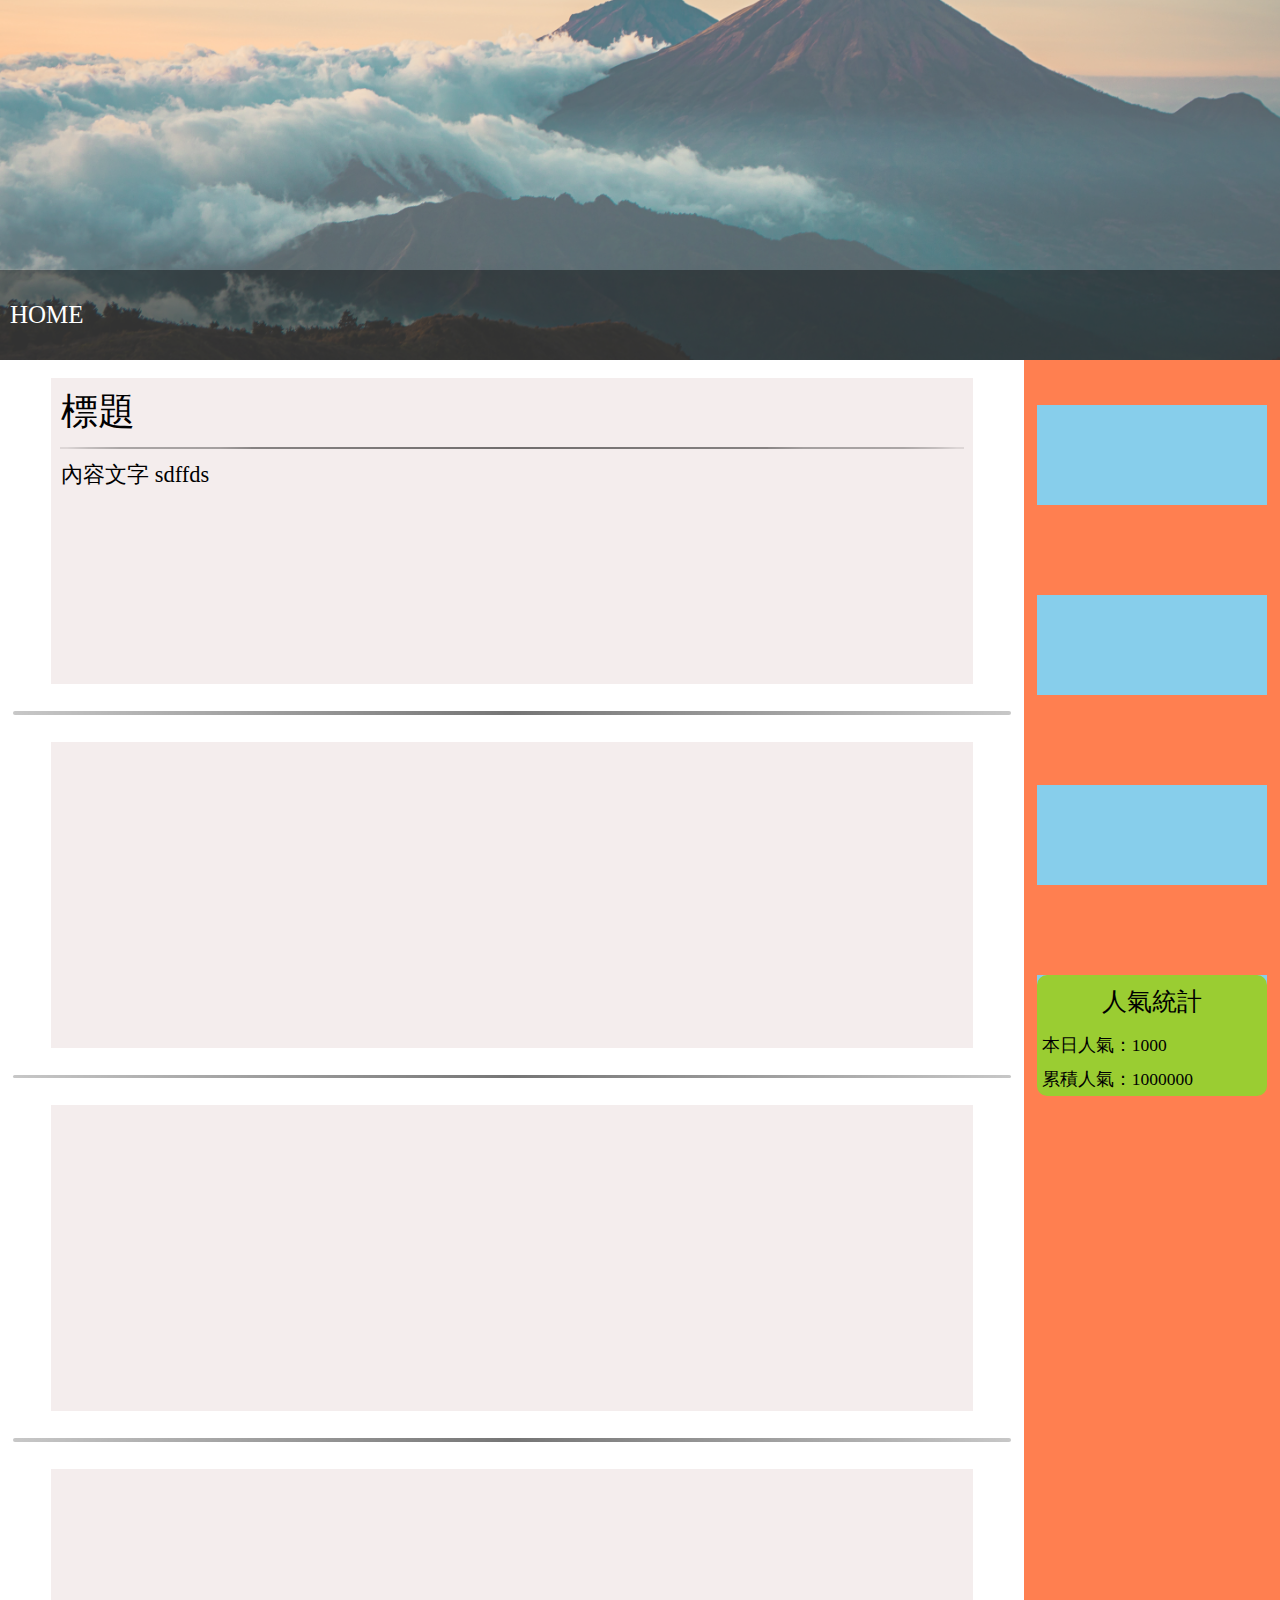
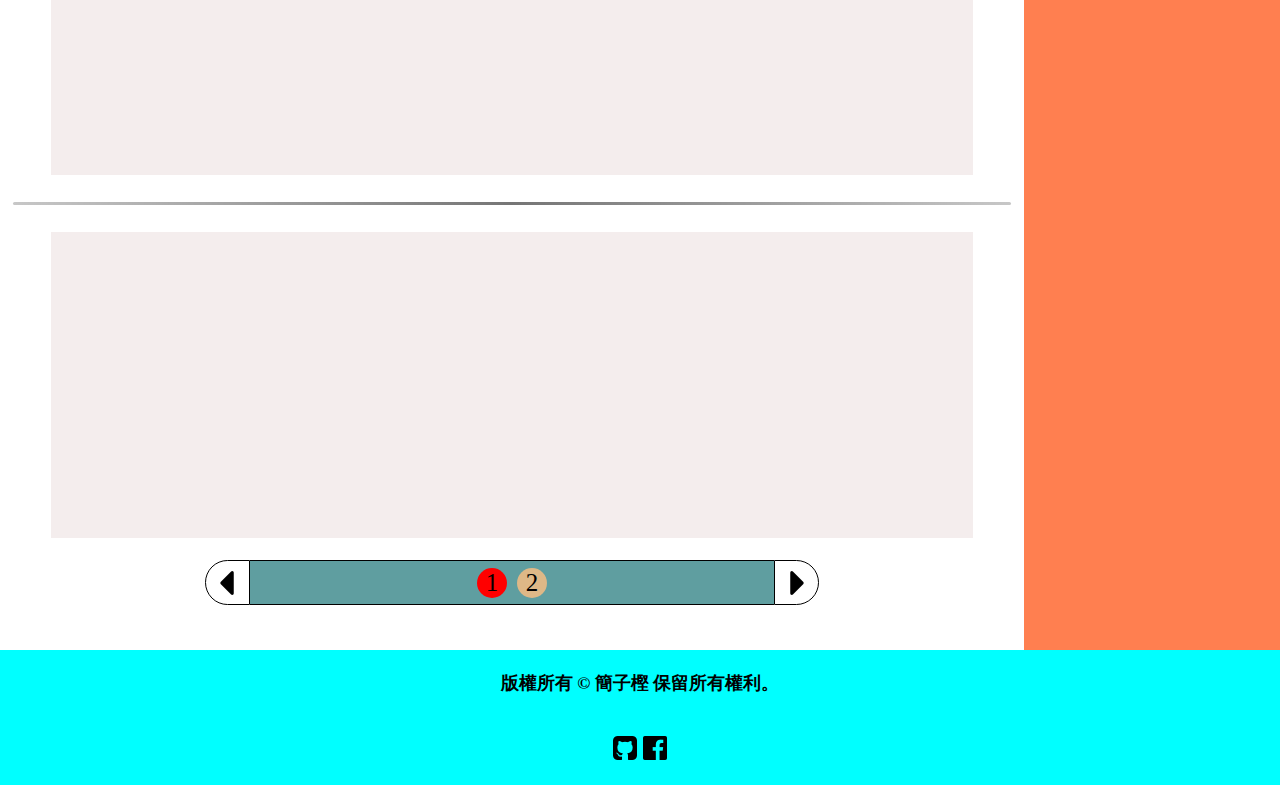
==== index.html @ 5b532fc5 "Test" ====
<!DOCTYPE html>
<html>
    <head>
        <title>個人技術部落格</title>
        <link rel="icon" href="image/Personal_Blogs_ico.ico" type="image/x-icon">
        <meta name="viewport" content="width=device-width, initial-scale=1.0">
        <link rel="stylesheet" type="text/css" href="css/main.css">
        <!-- Global site tag (gtag.js) - Google Analytics -->
        <script async src="https://www.googletagmanager.com/gtag/js?id=UA-174663250-1"></script>
        <script>
            window.dataLayer = window.dataLayer || [];
            function gtag(){dataLayer.push(arguments);}
            gtag('js', new Date());
            gtag('config', 'UA-174663250-1');
        </script>
    </head>
    <body>
        <div class="container">
            <div class="header">

            </div>
            <nav>
                <a href="#">HOME</a>
                <img src="image/back.png">
            </nav>
            <div class="content">
                <iframe src="article/page_1.html">
                    
                </iframe>
                <div class="content_page">
                    <div class="left"><img src="image/left.png"></div>
                    <div class="page">
                        <span id="1">1</span>
                        <span id="2">2</span>
                    </div>
                    <div class="right"><img src="image/right.png"></div>
                </div>
            </div>
            <div class="menu">
                <div class="menu_box connouncement">

                </div>
                <div class="menu_box classification">

                </div>
                <div class="menu_box years_Sort">

                </div>
                <div class="menu_box statistics">
                    <span>人氣統計</span>
                    <div class="flow">
                        <p>本日人氣：1000</p>
                        <p>累積人氣：1000000</p>
                    </div>
                </div>
            </div>
            <div class="footer">
                <p>版權所有 © 簡子樫 保留所有權利。</p>
                <ul>
                    <li><a href=""><img src="image/github-sign.png"></a></li>
                    <li><a href=""><img src="image/facebook.png"></a></li>
                </ul>
            </div>
        </div>
    </body>
    <script src="https://cdnjs.cloudflare.com/ajax/libs/jquery/3.5.1/jquery.min.js"></script>
    <script src="js/main.js"></script>
</html>
---- css/main.css ----
* {
  padding: 0;
  margin: 0;
  box-sizing: border-box;
}

html {
  font-size: 25px;
}
html li {
  list-style: none;
}
html a {
  text-decoration: none;
}

::-webkit-scrollbar {
  width: 1vw;
}

::-webkit-scrollbar-track {
  -webkit-border-radius: 10px;
  border-radius: 10px;
}

::-webkit-scrollbar-thumb {
  -webkit-border-radius: 4px;
  border-radius: 10px;
  background: #dbdbdb;
}

.container {
  display: grid;
  grid-template-columns: repeat(10, 1fr);
  grid-template-rows: 30vh 10vh auto 15vh;
}
.container .header {
  background: url("../image/header.jpg");
  background-position: bottom;
  background-size: cover;
  opacity: 0.7;
  z-index: -1;
  grid-column: 1/11;
  grid-row: 1/3;
}
.container nav {
  position: relative;
  background: #0000006b;
  grid-column: 1/11;
  grid-row: 2/3;
}
.container nav a {
  color: white;
  line-height: 10vh;
  transition: 0.5s;
  margin: 10px;
}
.container nav a:hover {
  color: red;
}
.container nav img {
  display: none;
  position: absolute;
  top: 50%;
  height: 60%;
  transform: translateY(-50%);
  right: 1%;
  cursor: pointer;
}
.container .shrink_nav {
  position: fixed;
  width: 99vw;
  height: 10vh;
}
.container .content {
  grid-column: 1/9;
  grid-row: 3/4;
  display: flex;
  flex-direction: column;
}
.container .content iframe {
  border: none;
  height: 200vh;
}
.container .content .content_page {
  margin: 0 auto 5vh;
  width: 60%;
  height: 45px;
  display: flex;
}
.container .content .content_page .left {
  position: relative;
  height: 100%;
  width: 20%;
  max-width: 45px;
  background: white;
  border-radius: 50% 0 0 50%;
  border: 1px solid black;
  cursor: pointer;
}
.container .content .content_page .page {
  flex: 1;
  background: cadetblue;
  border-top: 1px solid black;
  border-bottom: 1px solid black;
  display: flex;
  justify-content: center;
  align-items: center;
}
.container .content .content_page .page span {
  text-align: center;
  background: burlywood;
  cursor: pointer;
  margin: 5px;
  display: inline-block;
  width: 30px;
  height: 30px;
  border-radius: 50%;
  line-height: 30px;
}
.container .content .content_page .right {
  position: relative;
  height: 100%;
  width: 20%;
  max-width: 45px;
  background: white;
  border-radius: 0 50% 50% 0;
  border: 1px solid black;
  cursor: pointer;
}
.container .content .content_page img {
  position: absolute;
  top: 50%;
  left: 50%;
  transform: translate(-50%, -50%);
}
.container .menu {
  background: coral;
  grid-row: 3/4;
  grid-column: 9/11;
  display: flex;
  flex-direction: column;
}
.container .menu .menu_box {
  height: 100px;
  width: 90%;
  background: skyblue;
  margin: 5vh 5%;
}
.container .menu .statistics span {
  display: block;
  width: 100%;
  text-align: center;
  background: yellowgreen;
  padding: 10px;
  border-radius: 10px 10px 0 0;
}
.container .menu .statistics .flow {
  border-radius: 0 0 10px 10px;
  background: yellowgreen;
}
.container .menu .statistics .flow p {
  text-align: left;
  font-size: 0.7rem;
  padding: 5px;
}
.container .footer {
  background: cyan;
  grid-column: 1/11;
  grid-row: 4/5;
  text-align: center;
  line-height: 7.5vh;
}
.container .footer p {
  font-size: 0.7rem;
  font-weight: bold;
}
.container .footer li {
  display: inline-block;
}

@media (min-width: 320px) and (max-width: 375px) {
  html {
    font-size: 20px;
  }

  .container {
    grid-template-columns: 1fr;
    grid-template-rows: 30vh 10vh auto auto 15vh;
  }
  .container nav img {
    height: 70%;
    right: 2%;
  }
  .container .shrink_nav {
    width: 100vw;
  }
  .container .menu {
    grid-row: 4/5;
    grid-column: 1/11;
  }
  .container .footer {
    grid-row: 5/6;
  }
  .container .content .content_page {
    width: 90%;
  }
}
@media (min-width: 376px) and (max-width: 414px) {
  .container {
    grid-template-columns: 1fr;
    grid-template-rows: 30vh 10vh auto auto 15vh;
  }
  .container nav img {
    height: 70%;
    right: 2%;
  }
  .container .shrink_nav {
    width: 100vw;
  }
  .container .menu {
    grid-row: 4/5;
    grid-column: 1/11;
  }
  .container .footer {
    grid-row: 5/6;
  }
  .container .content .content_page {
    width: 90%;
  }
}
@media (min-width: 415px) and (max-width: 768px) {
  .container {
    grid-template-columns: 1fr;
    grid-template-rows: 30vh 10vh auto auto 15vh;
  }
  .container nav img {
    height: 70%;
    right: 2%;
  }
  .container .shrink_nav {
    width: 100vw;
  }
  .container .menu {
    grid-row: 4/5;
    grid-column: 1/11;
  }
  .container .footer {
    grid-row: 5/6;
  }
  .container .content .content_page {
    width: 90%;
  }
}

/*# sourceMappingURL=main.css.map */
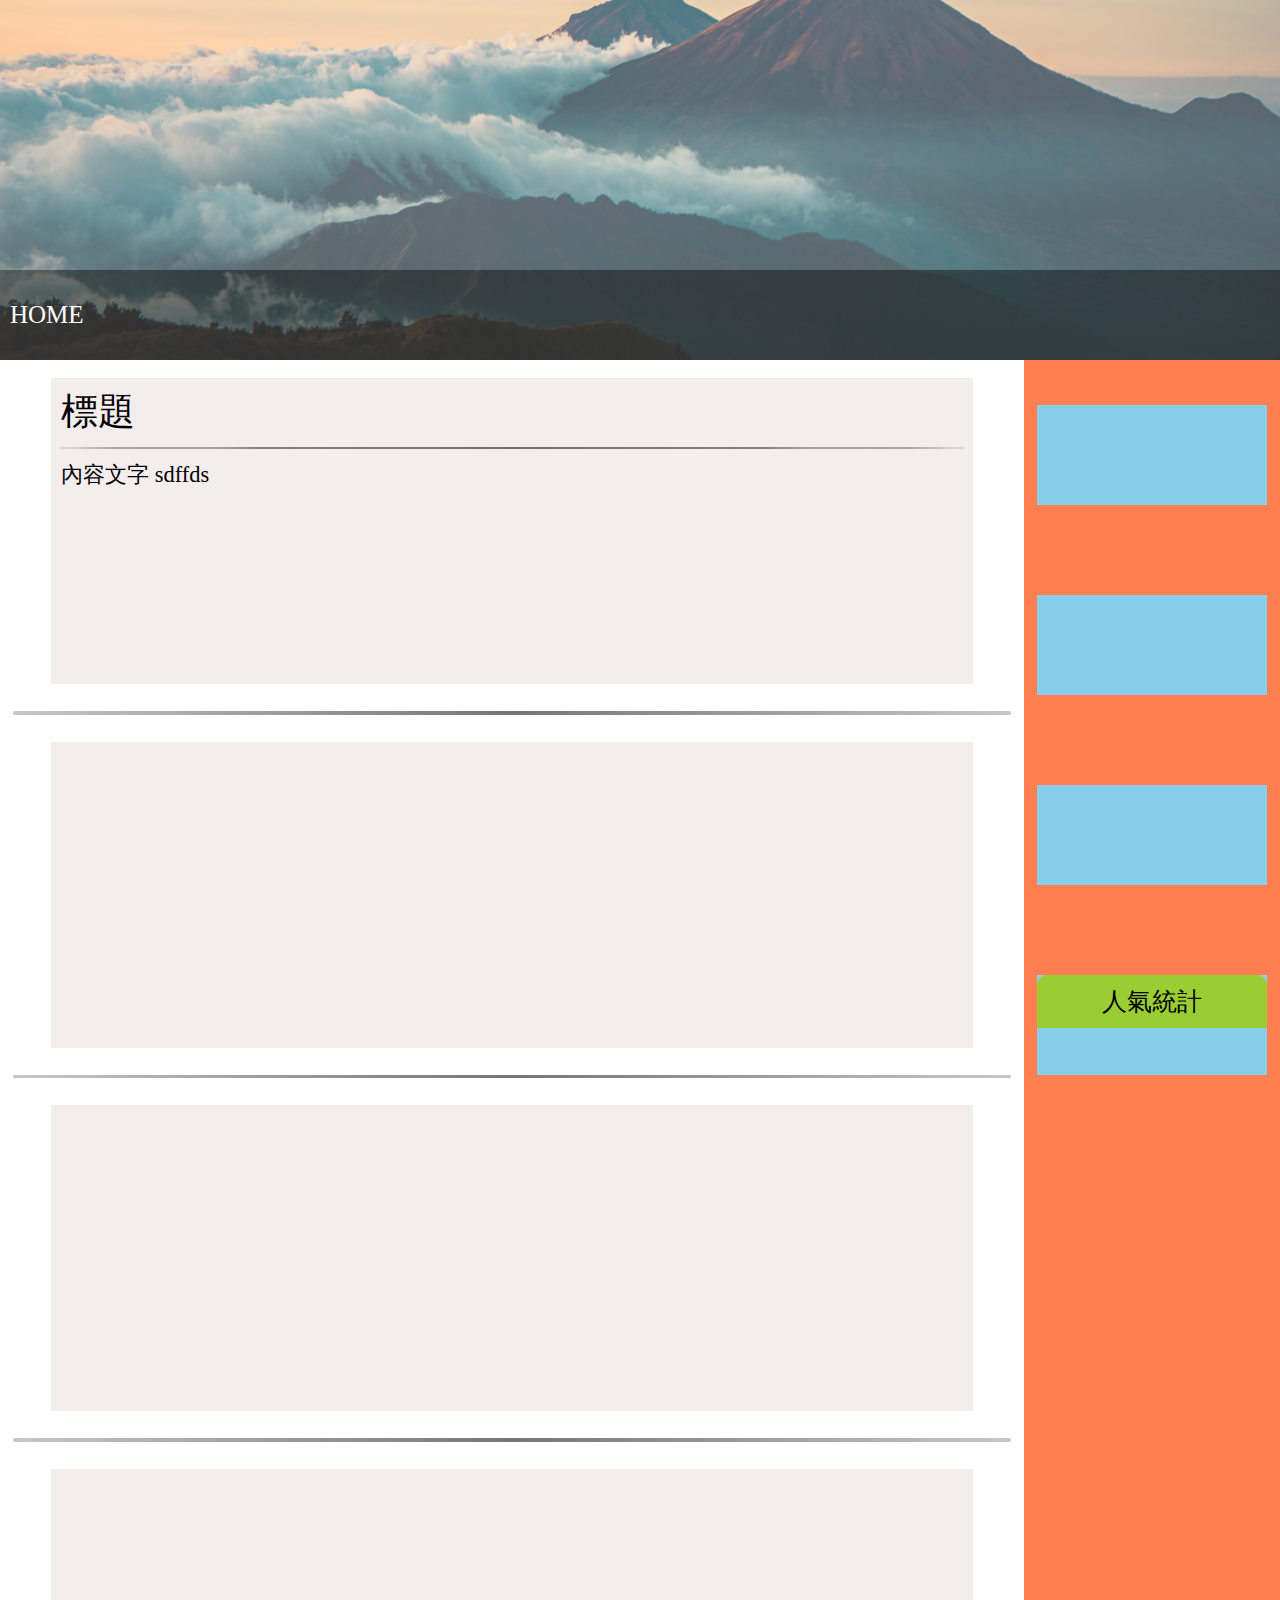
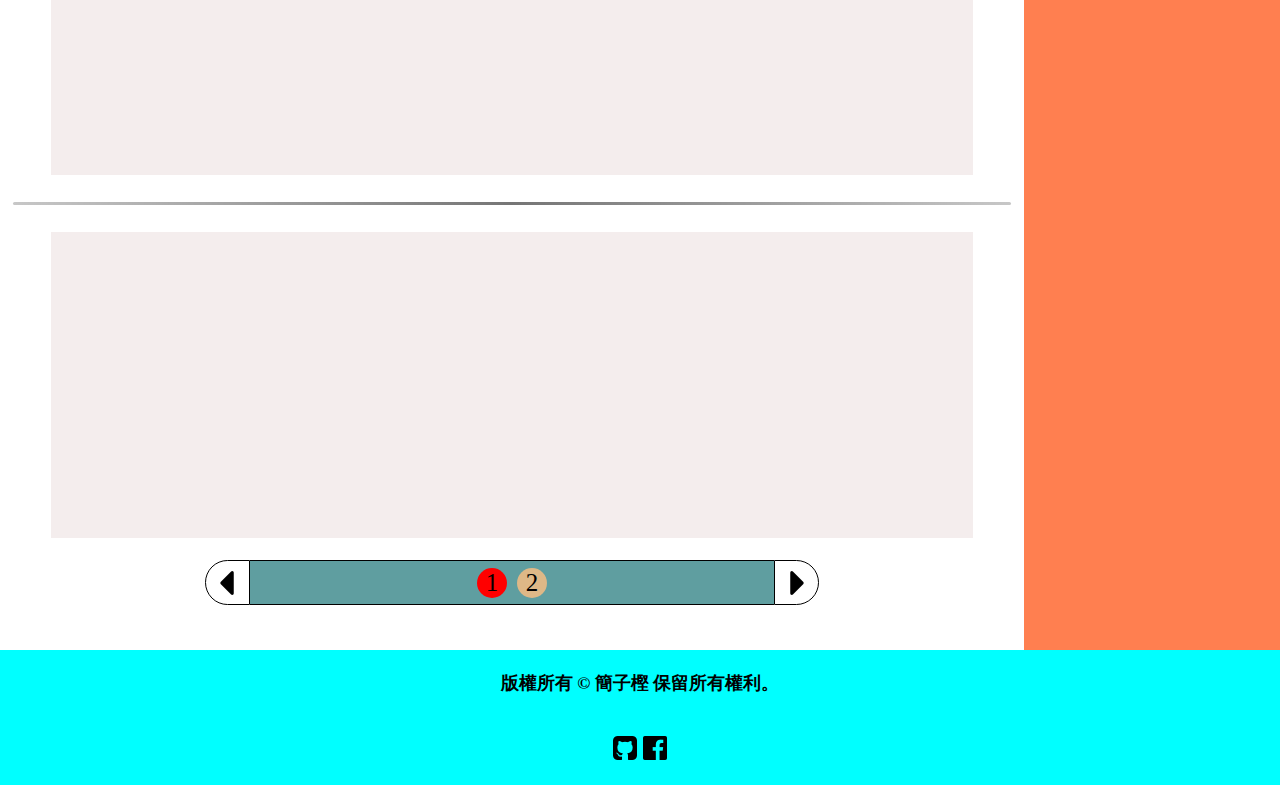
==== commit cd6e35e9: "Test GA" ====
--- a/index.html
+++ b/index.html
@@ -48,9 +48,7 @@
                 </div>
                 <div class="menu_box statistics">
                     <span>人氣統計</span>
-                    <div class="flow">
-                        <p>本日人氣：1000</p>
-                        <p>累積人氣：1000000</p>
+                    <div class="flow" id="flow">
                     </div>
                 </div>
             </div>
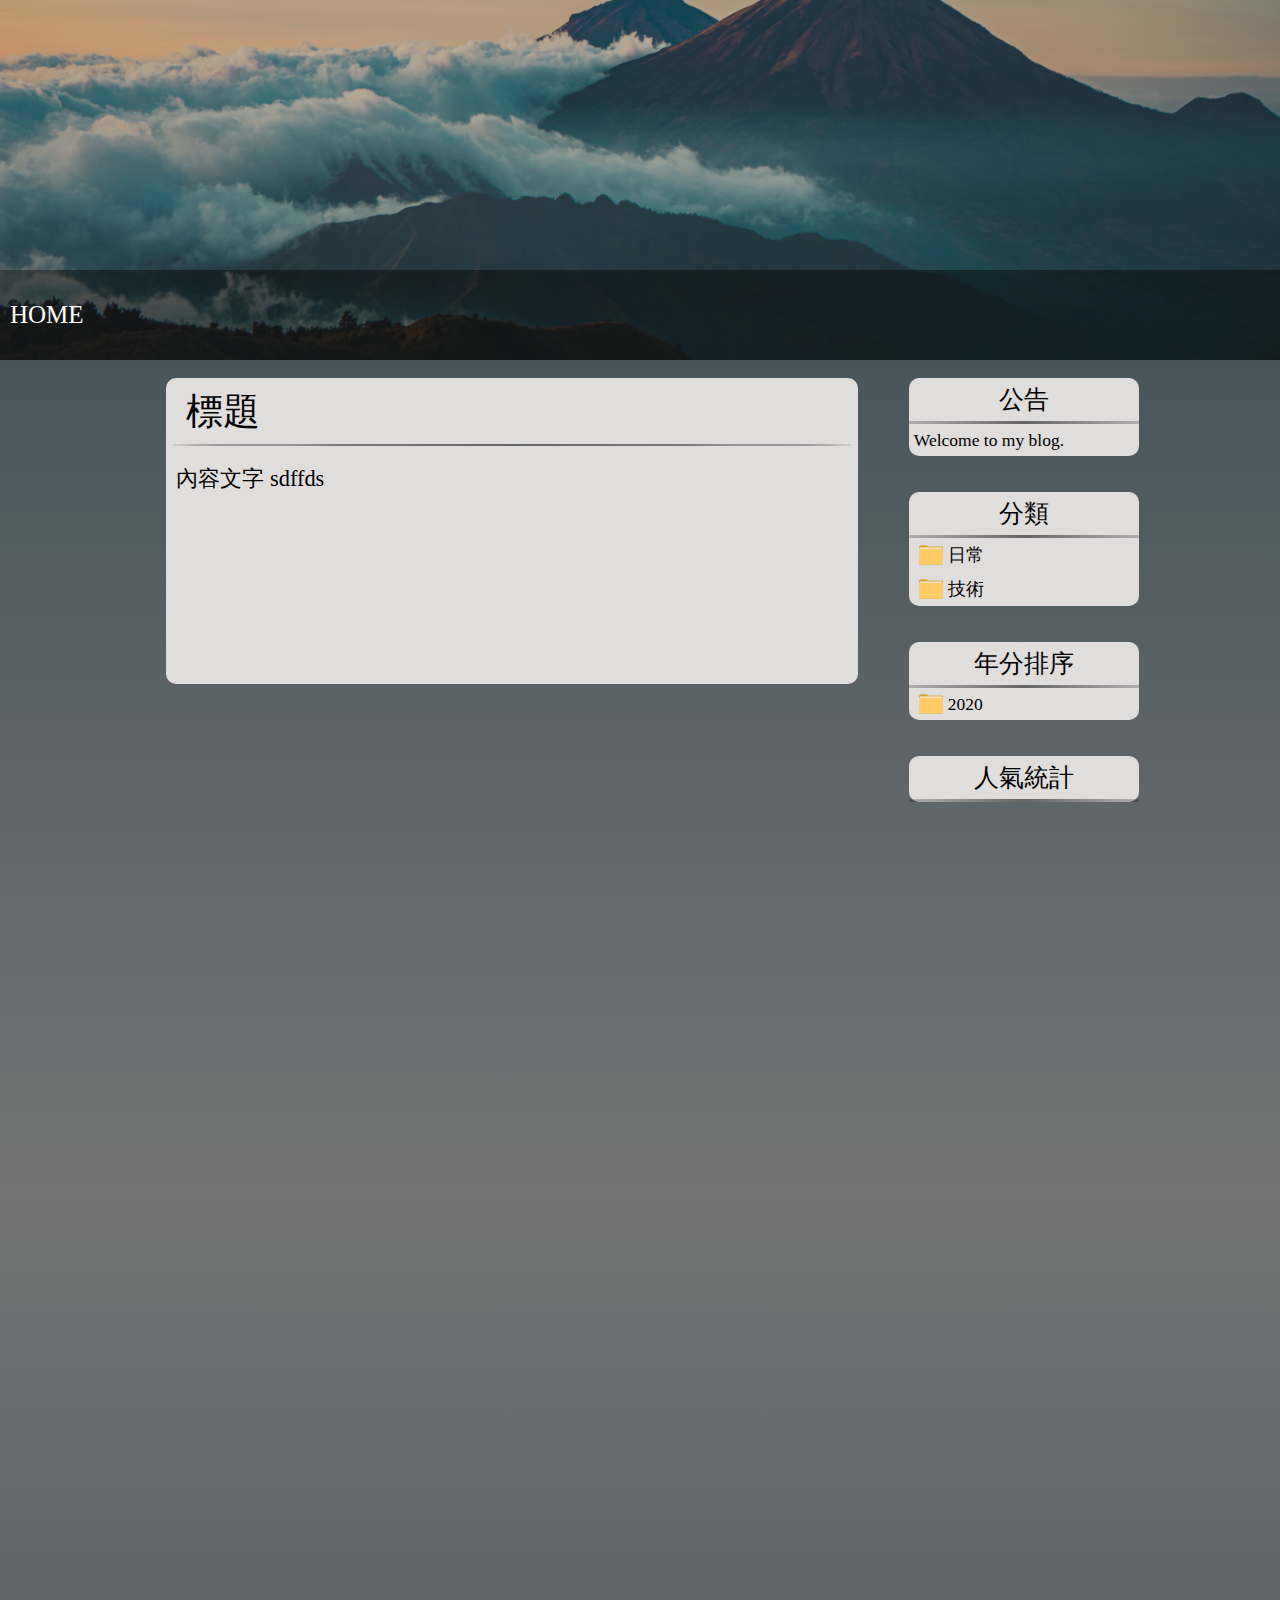
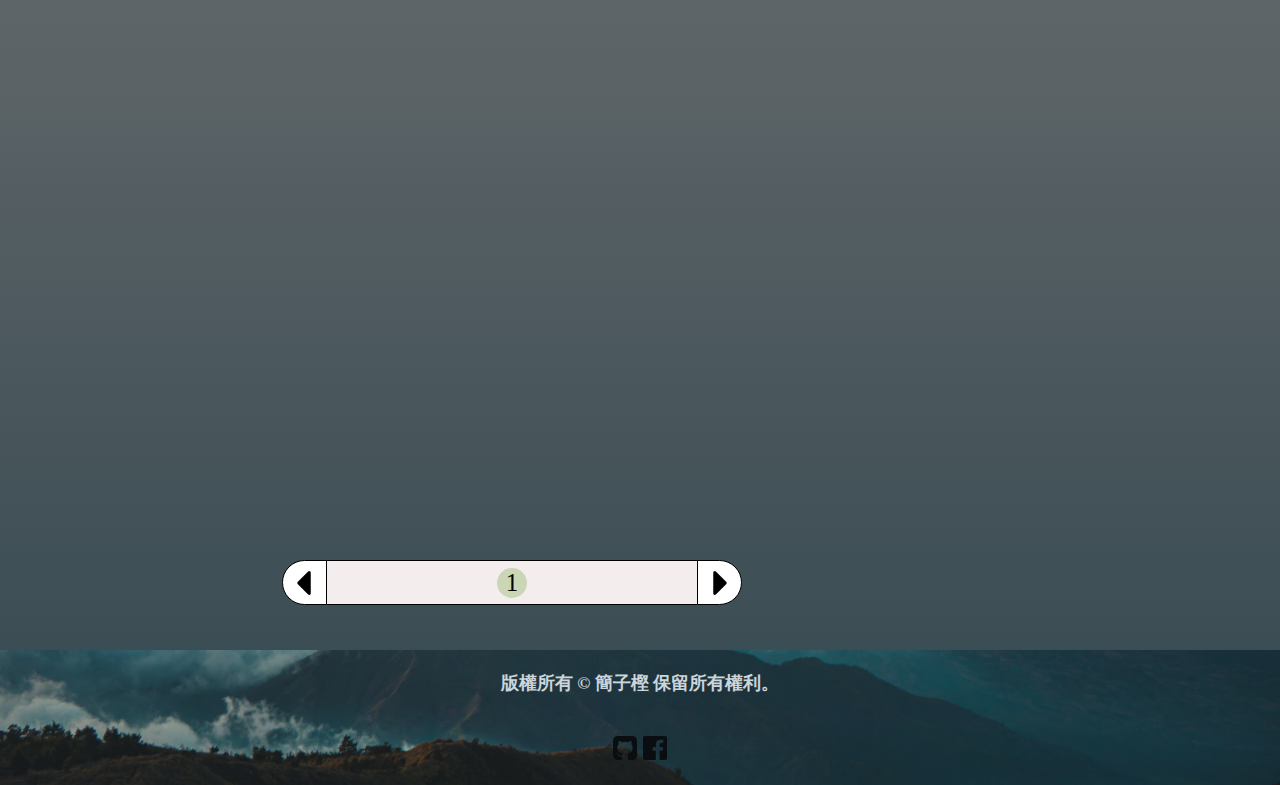
==== commit f757e6da: "Updata" ====
--- a/index.html
+++ b/index.html
@@ -29,25 +29,46 @@
                 </iframe>
                 <div class="content_page">
                     <div class="left"><img src="image/left.png"></div>
-                    <div class="page">
-                        <span id="1">1</span>
-                        <span id="2">2</span>
+                    <div class="page" id="page">
                     </div>
                     <div class="right"><img src="image/right.png"></div>
                 </div>
             </div>
             <div class="menu">
-                <div class="menu_box connouncement">
-
+                <div class="menu_box announcement">
+                    <span>公告</span>
+                    <hr>
+                    <p>Welcome to my blog.</p>
                 </div>
                 <div class="menu_box classification">
-
+                    <span>分類</span>
+                    <hr>
+                    <ul>
+                        <img id="daily" src="image/folder.png"><p>日常</p>
+                        <ul>
+                            <li><a href="">Test</a></li>
+                        </ul>
+                    </ul>
+                    <ul>
+                        <img id="technology" src="image/folder.png"><p>技術</p>
+                        <ul>
+                            <li><a href="">Test</a></li>
+                        </ul>
+                    </ul>
                 </div>
                 <div class="menu_box years_Sort">
-
+                    <span>年分排序</span>
+                    <hr>
+                    <ul>
+                        <img id="2020year" src="image/folder.png"><p>2020</p>
+                        <ul>
+                            <li><a href="">Test</a></li>
+                        </ul>
+                    </ul>
                 </div>
                 <div class="menu_box statistics">
                     <span>人氣統計</span>
+                    <hr>
                     <div class="flow" id="flow">
                     </div>
                 </div>
--- a/css/main.css
+++ b/css/main.css
@@ -12,6 +12,10 @@
 }
 html a {
   text-decoration: none;
+}
+
+body {
+  background: linear-gradient(#344850, #0000008a, #344850);
 }
 
 ::-webkit-scrollbar {
@@ -73,7 +77,7 @@
   height: 10vh;
 }
 .container .content {
-  grid-column: 1/9;
+  grid-column: 2/8;
   grid-row: 3/4;
   display: flex;
   flex-direction: column;
@@ -100,7 +104,7 @@
 }
 .container .content .content_page .page {
   flex: 1;
-  background: cadetblue;
+  background: #f4eded;
   border-top: 1px solid black;
   border-bottom: 1px solid black;
   display: flex;
@@ -109,7 +113,7 @@
 }
 .container .content .content_page .page span {
   text-align: center;
-  background: burlywood;
+  background: #deb8878a;
   cursor: pointer;
   margin: 5px;
   display: inline-block;
@@ -135,37 +139,71 @@
   transform: translate(-50%, -50%);
 }
 .container .menu {
-  background: coral;
   grid-row: 3/4;
-  grid-column: 9/11;
+  grid-column: 8/10;
   display: flex;
   flex-direction: column;
 }
 .container .menu .menu_box {
-  height: 100px;
   width: 90%;
-  background: skyblue;
-  margin: 5vh 5%;
-}
-.container .menu .statistics span {
+  margin: 2vh 5%;
+}
+.container .menu hr {
+  height: 3px;
+  background: linear-gradient(90deg, #00000038, #0000008a, #00000038);
+  border: none;
+}
+.container .menu span {
   display: block;
   width: 100%;
   text-align: center;
-  background: yellowgreen;
-  padding: 10px;
-  border-radius: 10px 10px 0 0;
-}
-.container .menu .statistics .flow {
-  border-radius: 0 0 10px 10px;
-  background: yellowgreen;
-}
-.container .menu .statistics .flow p {
+  padding: 5px;
+}
+.container .menu p {
+  display: inline-block;
   text-align: left;
   font-size: 0.7rem;
   padding: 5px;
 }
+.container .menu ul {
+  padding: 0 10px;
+}
+.container .menu ul li {
+  display: none;
+  font-size: 0.7rem;
+  margin: 0 0 0 20px;
+}
+.container .menu ul li a:visited {
+  color: #5c5151;
+}
+.container .menu ul li a:link {
+  color: #5c5151;
+}
+.container .menu img {
+  vertical-align: middle;
+  cursor: pointer;
+}
+.container .menu .announcement {
+  background: #e0dddd;
+  border-radius: 10px;
+}
+.container .menu .classification {
+  background: #e0dddd;
+  border-radius: 10px;
+}
+.container .menu .years_Sort {
+  background: #e0dddd;
+  border-radius: 10px;
+}
+.container .menu .statistics {
+  border-radius: 10px;
+  background: #e0dddd;
+}
 .container .footer {
-  background: cyan;
+  background: url("../image/header.jpg");
+  background-position: bottom;
+  background-size: cover;
+  opacity: 0.8;
   grid-column: 1/11;
   grid-row: 4/5;
   text-align: center;
@@ -174,6 +212,7 @@
 .container .footer p {
   font-size: 0.7rem;
   font-weight: bold;
+  color: aliceblue;
 }
 .container .footer li {
   display: inline-block;
@@ -201,6 +240,9 @@
   }
   .container .footer {
     grid-row: 5/6;
+  }
+  .container .content {
+    grid-column: 1/11;
   }
   .container .content .content_page {
     width: 90%;
@@ -225,6 +267,9 @@
   .container .footer {
     grid-row: 5/6;
   }
+  .container .content {
+    grid-column: 1/11;
+  }
   .container .content .content_page {
     width: 90%;
   }
@@ -248,6 +293,9 @@
   .container .footer {
     grid-row: 5/6;
   }
+  .container .content {
+    grid-column: 1/11;
+  }
   .container .content .content_page {
     width: 90%;
   }
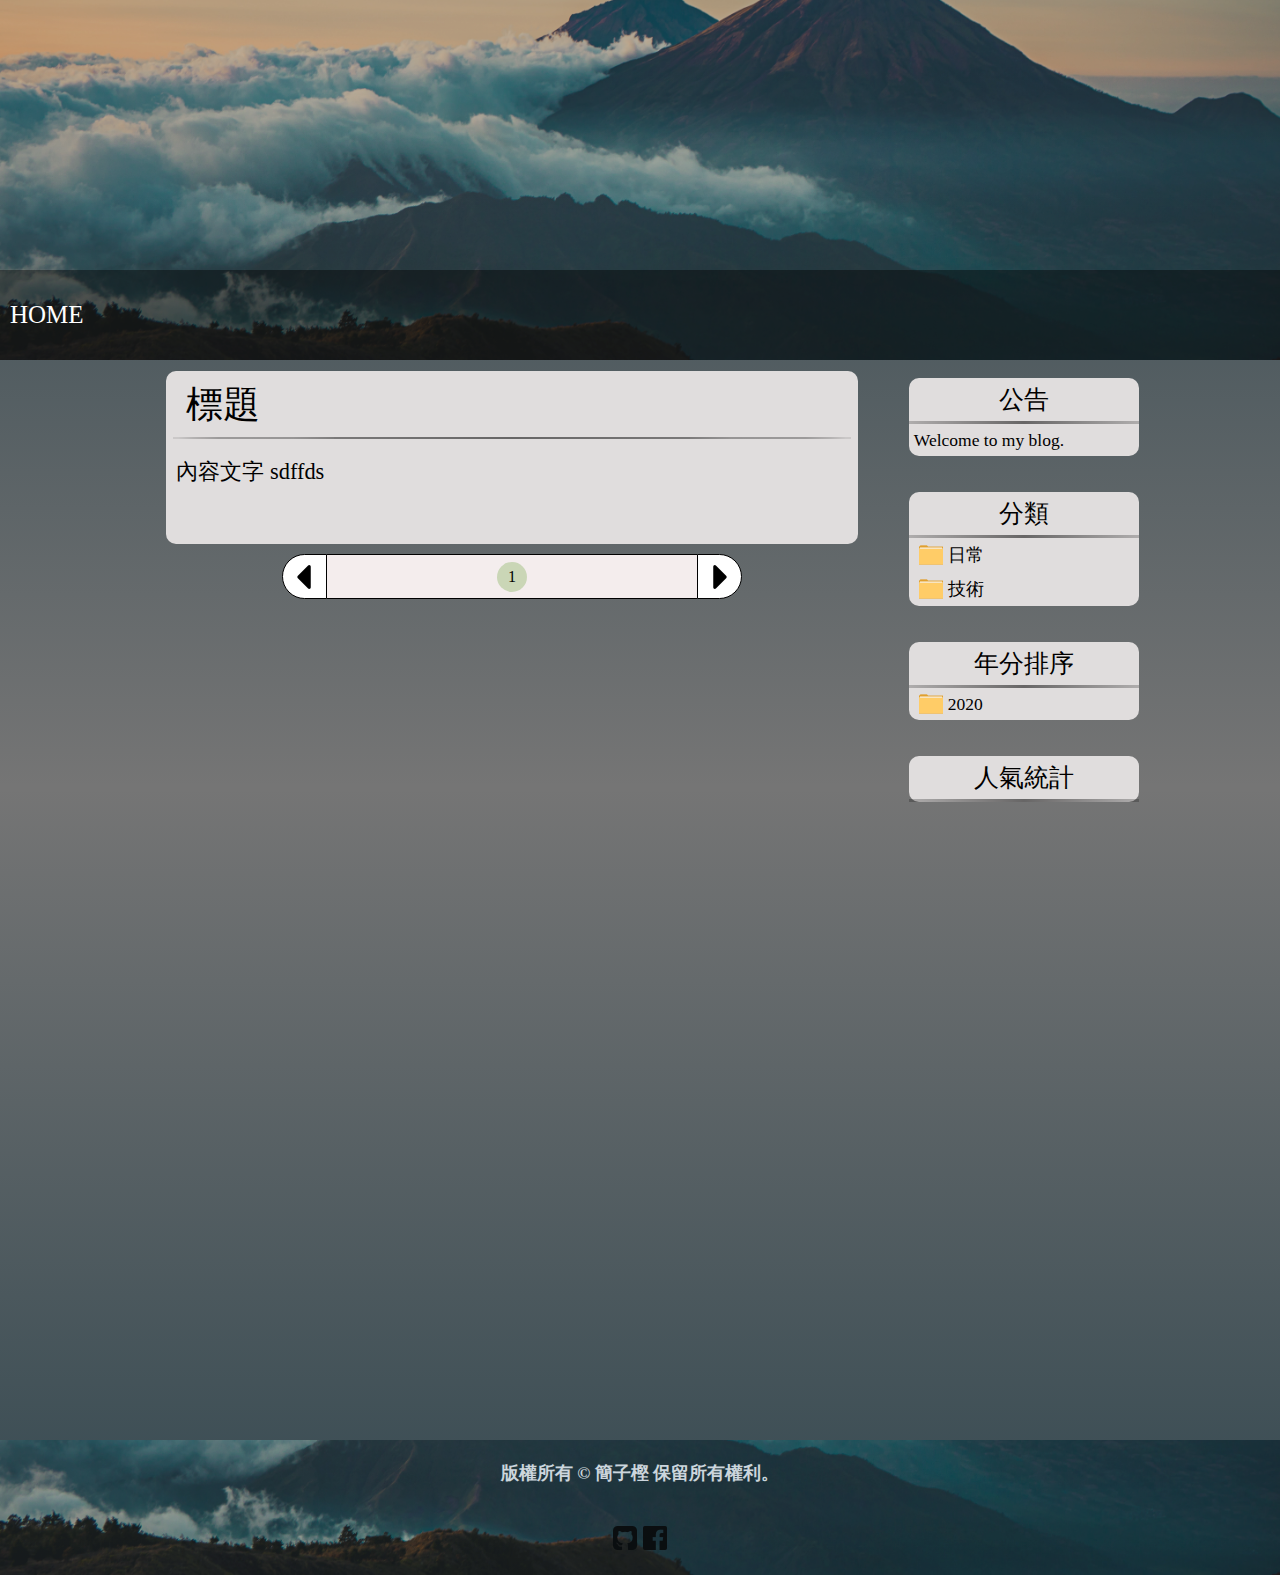
==== commit 8927b865: "version1" ====
--- a/index.html
+++ b/index.html
@@ -20,19 +20,13 @@
 
             </div>
             <nav>
-                <a href="#">HOME</a>
+                <a href="https://jerrybull.github.io/Personal_Blogs/">HOME</a>
                 <img src="image/back.png">
             </nav>
             <div class="content">
                 <iframe src="article/page_1.html">
                     
                 </iframe>
-                <div class="content_page">
-                    <div class="left"><img src="image/left.png"></div>
-                    <div class="page" id="page">
-                    </div>
-                    <div class="right"><img src="image/right.png"></div>
-                </div>
             </div>
             <div class="menu">
                 <div class="menu_box announcement">
--- a/css/main.css
+++ b/css/main.css
@@ -72,6 +72,7 @@
   cursor: pointer;
 }
 .container .shrink_nav {
+  z-index: 10;
   position: fixed;
   width: 99vw;
   height: 10vh;
@@ -84,59 +85,7 @@
 }
 .container .content iframe {
   border: none;
-  height: 200vh;
-}
-.container .content .content_page {
-  margin: 0 auto 5vh;
-  width: 60%;
-  height: 45px;
-  display: flex;
-}
-.container .content .content_page .left {
-  position: relative;
-  height: 100%;
-  width: 20%;
-  max-width: 45px;
-  background: white;
-  border-radius: 50% 0 0 50%;
-  border: 1px solid black;
-  cursor: pointer;
-}
-.container .content .content_page .page {
-  flex: 1;
-  background: #f4eded;
-  border-top: 1px solid black;
-  border-bottom: 1px solid black;
-  display: flex;
-  justify-content: center;
-  align-items: center;
-}
-.container .content .content_page .page span {
-  text-align: center;
-  background: #deb8878a;
-  cursor: pointer;
-  margin: 5px;
-  display: inline-block;
-  width: 30px;
-  height: 30px;
-  border-radius: 50%;
-  line-height: 30px;
-}
-.container .content .content_page .right {
-  position: relative;
-  height: 100%;
-  width: 20%;
-  max-width: 45px;
-  background: white;
-  border-radius: 0 50% 50% 0;
-  border: 1px solid black;
-  cursor: pointer;
-}
-.container .content .content_page img {
-  position: absolute;
-  top: 50%;
-  left: 50%;
-  transform: translate(-50%, -50%);
+  height: 120vh;
 }
 .container .menu {
   grid-row: 3/4;
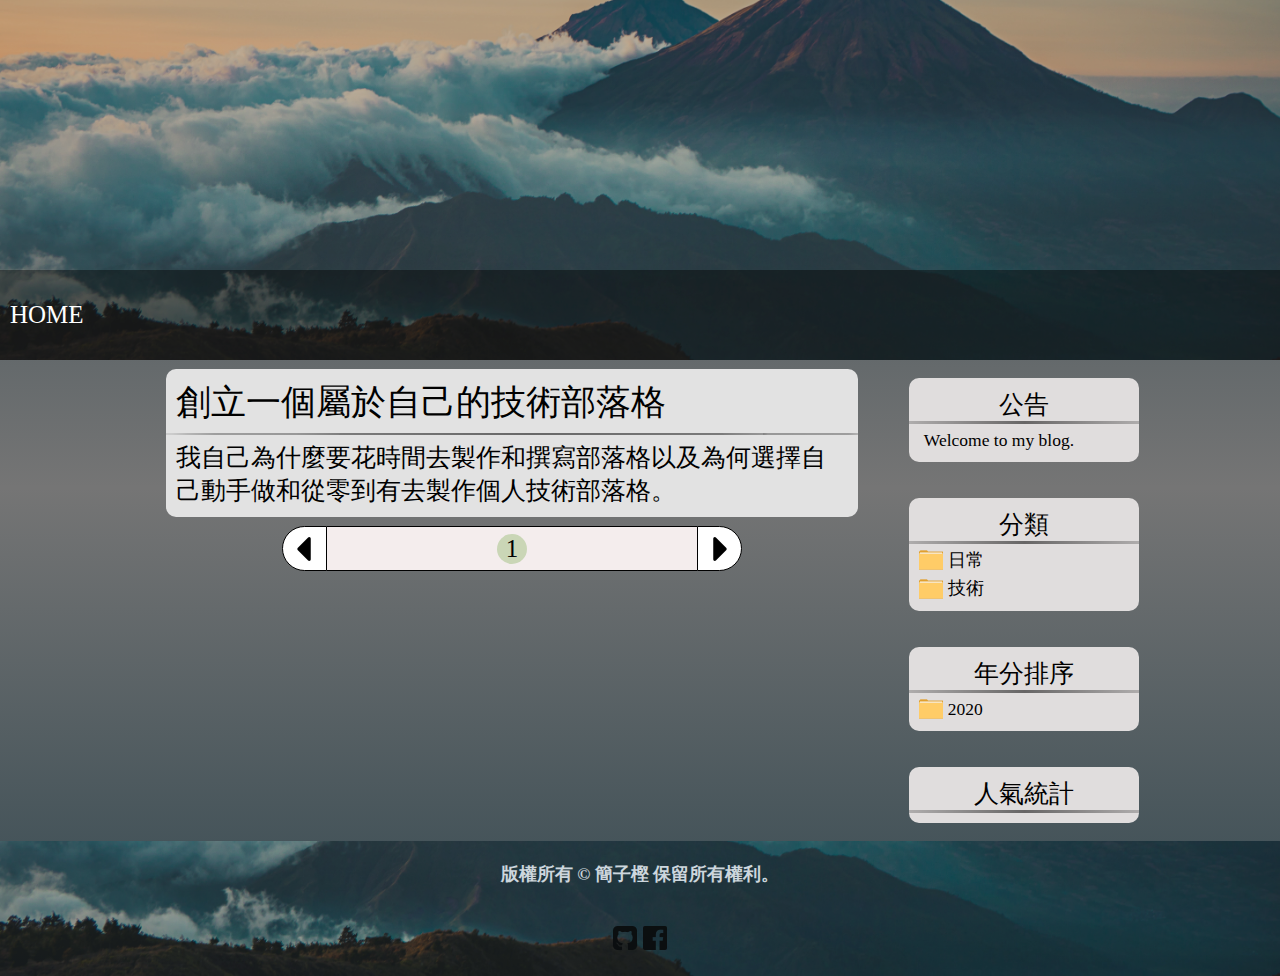
==== commit d1a33027: "version1.1.0" ====
--- a/index.html
+++ b/index.html
@@ -23,59 +23,12 @@
                 <a href="https://jerrybull.github.io/Personal_Blogs/">HOME</a>
                 <img src="image/back.png">
             </nav>
-            <div class="content">
-                <iframe src="article/page_1.html">
-                    
-                </iframe>
-            </div>
-            <div class="menu">
-                <div class="menu_box announcement">
-                    <span>公告</span>
-                    <hr>
-                    <p>Welcome to my blog.</p>
-                </div>
-                <div class="menu_box classification">
-                    <span>分類</span>
-                    <hr>
-                    <ul>
-                        <img id="daily" src="image/folder.png"><p>日常</p>
-                        <ul>
-                            <li><a href="">Test</a></li>
-                        </ul>
-                    </ul>
-                    <ul>
-                        <img id="technology" src="image/folder.png"><p>技術</p>
-                        <ul>
-                            <li><a href="">Test</a></li>
-                        </ul>
-                    </ul>
-                </div>
-                <div class="menu_box years_Sort">
-                    <span>年分排序</span>
-                    <hr>
-                    <ul>
-                        <img id="2020year" src="image/folder.png"><p>2020</p>
-                        <ul>
-                            <li><a href="">Test</a></li>
-                        </ul>
-                    </ul>
-                </div>
-                <div class="menu_box statistics">
-                    <span>人氣統計</span>
-                    <hr>
-                    <div class="flow" id="flow">
-                    </div>
-                </div>
-            </div>
-            <div class="footer">
-                <p>版權所有 © 簡子樫 保留所有權利。</p>
-                <ul>
-                    <li><a href=""><img src="image/github-sign.png"></a></li>
-                    <li><a href=""><img src="image/facebook.png"></a></li>
-                </ul>
-            </div>
+            <div class="content" id="content"></div>
+            <div class="menu" id="menu"></div>
+            <div class="footer" id="footer"></div>
         </div>
     </body>
     <script src="https://cdnjs.cloudflare.com/ajax/libs/jquery/3.5.1/jquery.min.js"></script>
     <script src="js/main.js"></script>
+    
 </html>--- a/css/main.css
+++ b/css/main.css
@@ -83,9 +83,93 @@
   display: flex;
   flex-direction: column;
 }
-.container .content iframe {
+.container .content .display_hr {
+  margin: 1.5vh 0.7vh;
+  height: 0.2vh;
+  background: linear-gradient(90deg, #00000038, #fff, #00000038);
   border: none;
-  height: 120vh;
+  border-radius: 20px;
+}
+.container .content .content_box {
+  width: 90%;
+  margin: 1vh 5% 1vh 5%;
+  background: #e2e2e2;
+  border-radius: 10px;
+  padding: 10px;
+  overflow: hidden;
+}
+.container .content .content_box a {
+  color: black;
+  text-decoration: none;
+  font-size: 1.4rem;
+  font-family: Microsoft JhengHei;
+}
+.container .content .content_box hr {
+  position: relative;
+  width: 109%;
+  left: -10px;
+  border: none;
+  height: 2px;
+  margin: 1% 0;
+  background: linear-gradient(90deg, #00000061, #0000008a, #00000061);
+  border-radius: 40%;
+}
+.container .content .content_box span {
+  font-family: Microsoft JhengHei;
+  display: block;
+  font-size: 1rem;
+}
+.container .content .content_page {
+  margin: 0 auto;
+  width: 60%;
+  height: 45px;
+  display: flex;
+}
+.container .content .content_page .left {
+  position: relative;
+  height: 100%;
+  width: 20%;
+  max-width: 45px;
+  background: white;
+  border-radius: 50% 0 0 50%;
+  border: 1px solid black;
+  cursor: pointer;
+}
+.container .content .content_page .page {
+  flex: 1;
+  background: #f4eded;
+  border-top: 1px solid black;
+  border-bottom: 1px solid black;
+  display: flex;
+  justify-content: center;
+  align-items: center;
+}
+.container .content .content_page .page span {
+  text-align: center;
+  background: #deb8878a;
+  cursor: pointer;
+  margin: 5px;
+  display: inline-block;
+  width: 30px;
+  height: 30px;
+  border-radius: 50%;
+  line-height: 30px;
+}
+.container .content .content_page .right {
+  position: relative;
+  height: 100%;
+  width: 20%;
+  max-width: 45px;
+  background: white;
+  border-radius: 0 50% 50% 0;
+  border: 1px solid black;
+  cursor: pointer;
+}
+.container .content .content_page img {
+  position: absolute;
+  top: 50%;
+  left: 50%;
+  transform: translate(-50%, -50%);
 }
 .container .menu {
   grid-row: 3/4;
@@ -94,10 +178,15 @@
   flex-direction: column;
 }
 .container .menu .menu_box {
+  overflow: hidden;
   width: 90%;
   margin: 2vh 5%;
+  padding: 10px;
 }
 .container .menu hr {
+  position: relative;
+  width: 110%;
+  left: -10px;
   height: 3px;
   background: linear-gradient(90deg, #00000038, #0000008a, #00000038);
   border: none;
@@ -106,21 +195,17 @@
   display: block;
   width: 100%;
   text-align: center;
-  padding: 5px;
 }
 .container .menu p {
   display: inline-block;
   text-align: left;
   font-size: 0.7rem;
-  padding: 5px;
-}
-.container .menu ul {
-  padding: 0 10px;
+  margin: 0 5px;
 }
 .container .menu ul li {
   display: none;
   font-size: 0.7rem;
-  margin: 0 0 0 20px;
+  margin: 0 0 0 31px;
 }
 .container .menu ul li a:visited {
   color: #5c5151;
@@ -131,6 +216,9 @@
 .container .menu img {
   vertical-align: middle;
   cursor: pointer;
+}
+.container .menu a {
+  text-align: justify;
 }
 .container .menu .announcement {
   background: #e0dddd;
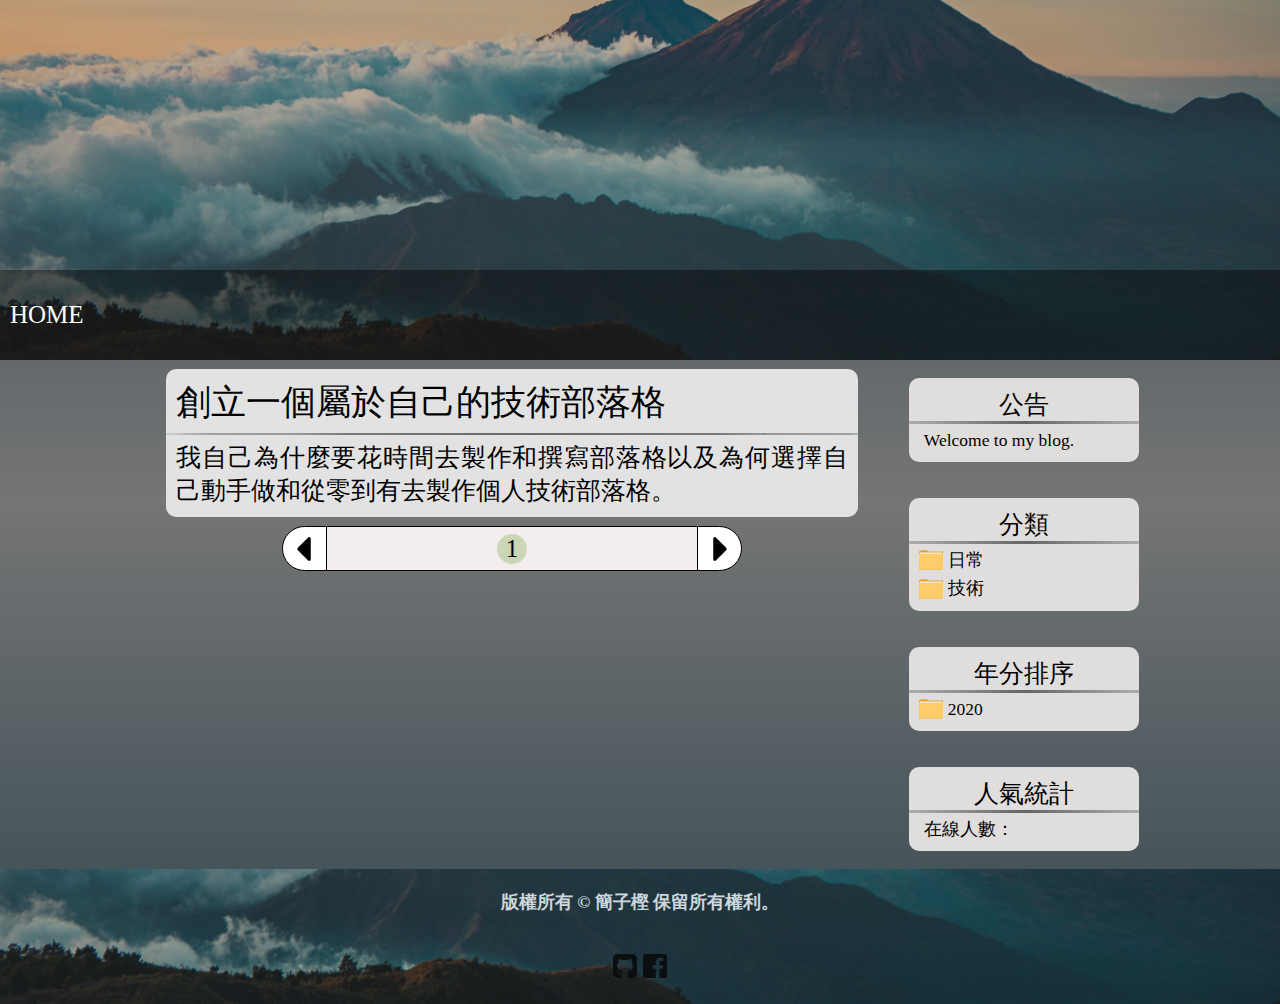
==== commit 705d04e4: "version1.1.1" ====
--- a/index.html
+++ b/index.html
@@ -29,6 +29,10 @@
         </div>
     </body>
     <script src="https://cdnjs.cloudflare.com/ajax/libs/jquery/3.5.1/jquery.min.js"></script>
+    <script>
+        $("#content").load("block/article.html");
+        $("#menu").load("block/menu.html");
+        $("#footer").load("block/footer.html");
+    </script>
     <script src="js/main.js"></script>
-    
 </html>--- a/css/main.css
+++ b/css/main.css
@@ -103,6 +103,7 @@
   text-decoration: none;
   font-size: 1.4rem;
   font-family: Microsoft JhengHei;
+  text-align: justify;
 }
 .container .content .content_box hr {
   position: relative;
@@ -118,6 +119,7 @@
   font-family: Microsoft JhengHei;
   display: block;
   font-size: 1rem;
+  text-align: justify;
 }
 .container .content .content_page {
   margin: 0 auto;
@@ -235,6 +237,9 @@
 .container .menu .statistics {
   border-radius: 10px;
   background: #e0dddd;
+}
+.container .menu .statistics #online {
+  display: inline;
 }
 .container .footer {
   background: url("../image/header.jpg");
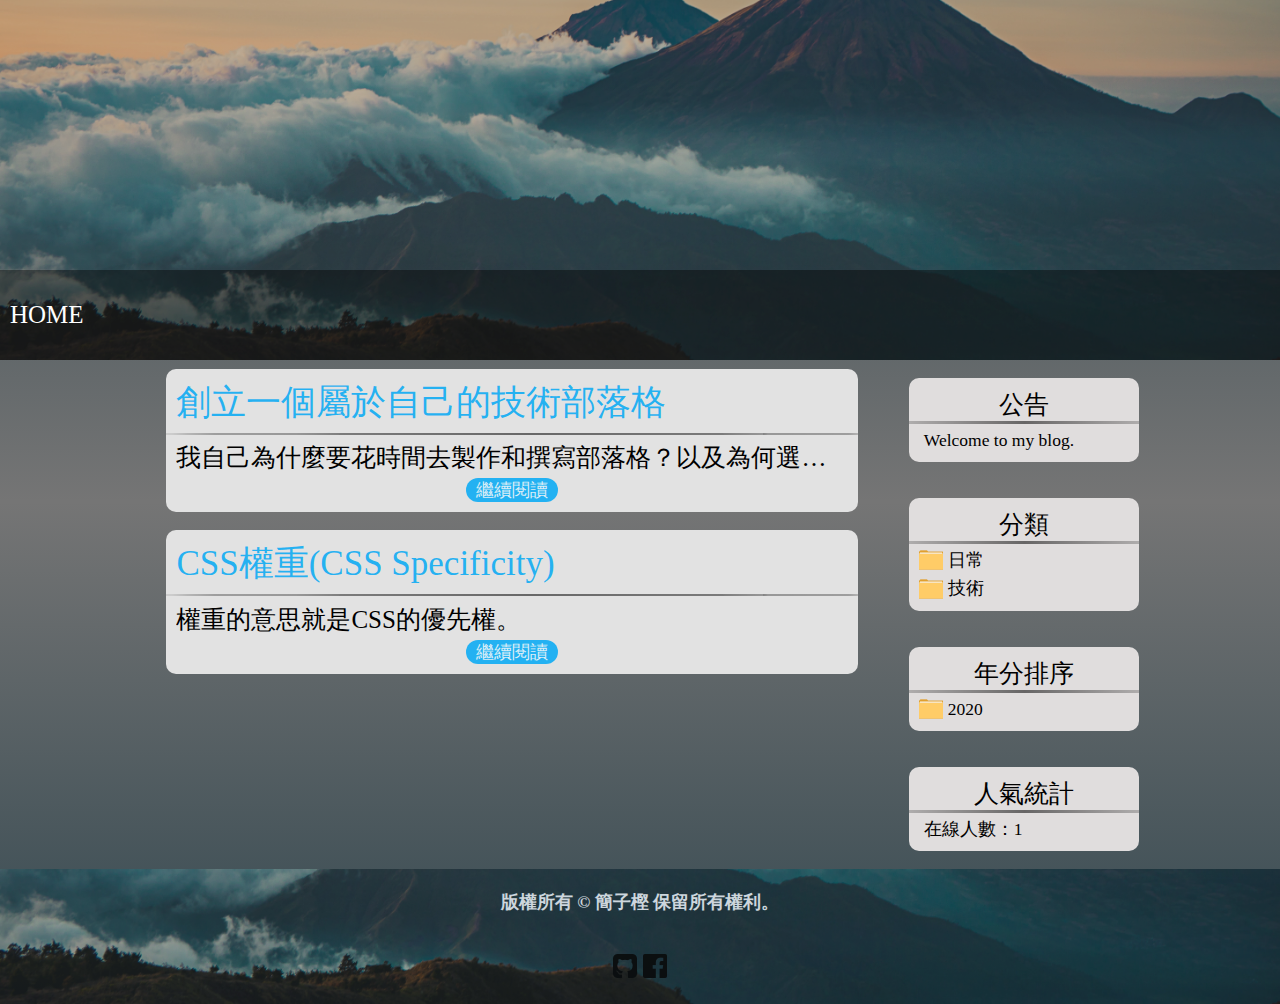
==== commit 495451a2: "feat：更新文章切換方式" ====
--- a/index.html
+++ b/index.html
@@ -5,6 +5,7 @@
         <link rel="icon" href="image/Personal_Blogs_ico.ico" type="image/x-icon">
         <meta name="viewport" content="width=device-width, initial-scale=1.0">
         <link rel="stylesheet" type="text/css" href="css/main.css">
+        <link rel="stylesheet" type="text/css" href="css/article.css">
         <!-- Global site tag (gtag.js) - Google Analytics -->
         <script async src="https://www.googletagmanager.com/gtag/js?id=UA-174663250-1"></script>
         <script>
@@ -16,11 +17,9 @@
     </head>
     <body>
         <div class="container">
-            <div class="header">
-
-            </div>
+            <div class="header"><!--目前尚未用到--></div>
             <nav>
-                <a href="https://jerrybull.github.io/Personal_Blogs/">HOME</a>
+                <p class="js_swich_article" data-article="home">HOME</p>
                 <img src="image/back.png">
             </nav>
             <div class="content" id="content"></div>
--- a/css/main.css
+++ b/css/main.css
@@ -53,13 +53,15 @@
   grid-column: 1/11;
   grid-row: 2/3;
 }
-.container nav a {
+.container nav p {
   color: white;
   line-height: 10vh;
+  display: inline;
   transition: 0.5s;
   margin: 10px;
-}
-.container nav a:hover {
+  cursor: pointer;
+}
+.container nav p:hover {
   color: red;
 }
 .container nav img {
@@ -97,13 +99,15 @@
   border-radius: 10px;
   padding: 10px;
   overflow: hidden;
-}
-.container .content .content_box a {
-  color: black;
+  text-align: center;
+}
+.container .content .content_box p {
+  color: #03a9f4db;
   text-decoration: none;
   font-size: 1.4rem;
   font-family: Microsoft JhengHei;
   text-align: justify;
+  cursor: pointer;
 }
 .container .content .content_box hr {
   position: relative;
@@ -117,9 +121,25 @@
 }
 .container .content .content_box span {
   font-family: Microsoft JhengHei;
-  display: block;
   font-size: 1rem;
   text-align: justify;
+  overflow: hidden;
+  text-overflow: ellipsis;
+  white-space: nowrap;
+  display: block;
+}
+.container .content .content_box .continue {
+  font-size: 0.7rem;
+  display: inline;
+  background: #23b1f2;
+  color: #dbeef7;
+  border-radius: 25px;
+  padding: 2px 10px;
+  transition: background 1s, color 1s;
+}
+.container .content .content_box .continue:hover {
+  background: #dbeef7;
+  color: #23b1f2;
 }
 .container .content .content_page {
   margin: 0 auto;
@@ -209,11 +229,16 @@
   font-size: 0.7rem;
   margin: 0 0 0 31px;
 }
-.container .menu ul li a:visited {
-  color: #5c5151;
-}
-.container .menu ul li a:link {
-  color: #5c5151;
+.container .menu ul p {
+  display: inline;
+  cursor: pointer;
+}
+.container .menu ol li {
+  list-style-position: inside;
+  list-style-type: inherit;
+}
+.container .menu ol li a {
+  font-size: 0.65rem;
 }
 .container .menu img {
   vertical-align: middle;
--- a/css/article.css
+++ b/css/article.css
@@ -0,0 +1,80 @@
+html {
+  font-size: 25px;
+}
+html li {
+  list-style-position: inside;
+}
+
+.article_background {
+  background: #e2e2e2;
+  padding: 15px;
+}
+
+.article_title {
+  text-align: center;
+  font-family: Microsoft JhengHei;
+  font-size: 2.3rem;
+}
+
+.article_hr {
+  margin: 20px 0;
+  border: none;
+  height: 3px;
+  background: linear-gradient(90deg, #00000038, #0000008a, #00000038);
+  border-radius: 20px;
+}
+
+.table_of_Contents {
+  font-size: 1rem;
+}
+.table_of_Contents li {
+  list-style-position: inside;
+  list-style-type: inherit;
+  margin: 3px 0;
+  font-size: 1rem;
+}
+
+.preface .content_title {
+  font-size: 1.4rem;
+  text-decoration: underline;
+}
+.preface p {
+  text-align: justify;
+  margin-top: 0.5rem;
+  letter-spacing: 1.5px;
+}
+
+.paragraph {
+  font-family: sans-serif;
+}
+.paragraph a:link {
+  color: #03a9f4db;
+}
+.paragraph a:visited {
+  color: #03a9f4db;
+}
+.paragraph .content_title {
+  margin-top: 1rem;
+  font-size: 1.4rem;
+  text-decoration: underline;
+}
+.paragraph p {
+  text-align: justify;
+  margin-top: 0.5rem;
+  letter-spacing: 1.5px;
+}
+.paragraph ol {
+  list-style-position: inside;
+  margin-top: 0.5rem;
+}
+.paragraph ol li {
+  list-style-type: inherit;
+}
+
+@media (min-width: 320px) and (max-width: 375px) {
+  html {
+    font-size: 20px;
+  }
+}
+
+/*# sourceMappingURL=article.css.map */
